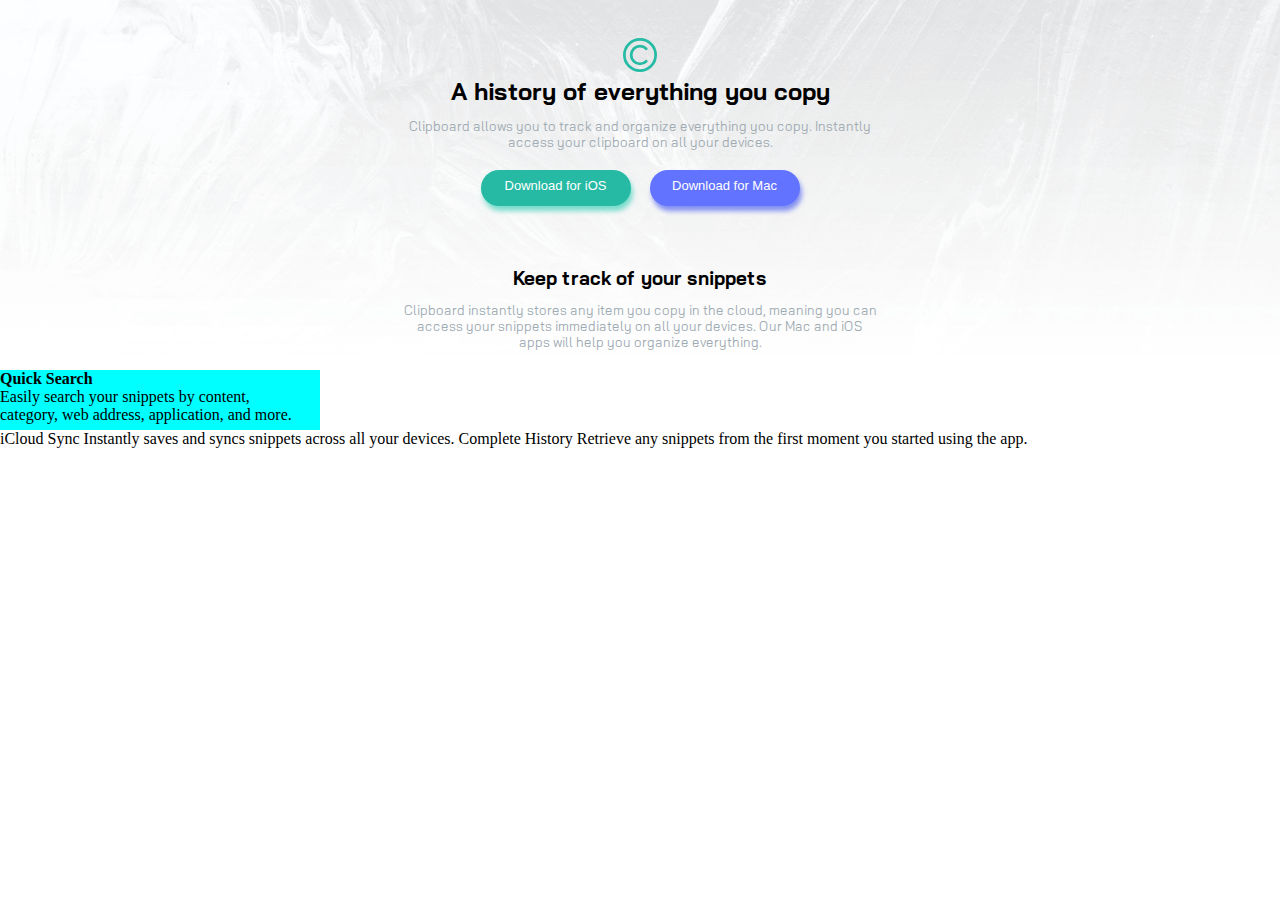
==== index1.html @ 888c381e "project in progress" ====
<!DOCTYPE html>
<html lang="en">
<head>
    <meta charset="UTF-8">
    <meta http-equiv="X-UA-Compatible" content="IE=edge">
    <meta name="viewport" content="width=device-width, initial-scale=1.0">
    <title>Clipboard landing page</title>
    <link rel="stylesheet" href="style.css">
</head>
<body>
    <main>
        <div class="heading_box">

            <div class="in_heading_box">
                <div>
                    <img src="./images/logo.svg" alt="logo" class="logo"/>
                </div>
                <h2>A history of everything you copy</h2>
    
                <p class="p_clipboard">Clipboard allows you to track and organize everything you 
                copy. Instantly access your clipboard on all your devices.</p>

                <button>Download for iOS</button>
                <button class=" button button2">Download for Mac</button>
              <div class="section_keep_track">
                <h3>Keep track of your snippets</h3>

                <p class="p_clipboard">Clipboard instantly stores any item you copy in the cloud, 
                meaning you can access your snippets immediately on all your 
                devices. Our Mac and iOS apps will help you organize everything.</p>
              </div>
                
            </div>
        </div>

        <div>
            <div class="quicksearch_box">
                <h4>Quick Search</h4>
                Easily search your snippets by content,<br/>category, web address, application, and more.
            </div>
            iCloud Sync
          
            Instantly saves and syncs snippets across all your devices.
          
            Complete History
          
            Retrieve any snippets from the first moment you started using the app.
        </div>
      

 


    </main>
</body>
</html>
---- style.css ----
@import url('https://fonts.googleapis.com/css2?family=Bai+Jamjuree&display=swap');
*{
    padding: 0;
    box-sizing: 0;
    margin: 0;
}

html {
    scroll-behavior: smooth;
  }

body{
    background-image: url(./images/bg-header-desktop.png);
    background-repeat: no-repeat;
}

.heading_box{
    width: 37%;
    min-height: 150px;
    /* background-color: aqua; */
    margin: auto;
    margin-top: 3%;
}
.logo{
    width: 7%;
}

.p_clipboard{
    color: hsl(201, 11%, 66%);
    font-size: small;
   padding-bottom: 20px;
   padding-top: 12px;
}

button{
    background-color: hsl(171, 66%, 44%);
    border: none;
    width:150px;
    height: 36px;
    color: white;
    padding-bottom: 4px;
    text-align: center;
    text-decoration: none;
    display: inline-block;
    font-size: 13px;
    border-radius: 20px;
    cursor: pointer;
    box-shadow: 2px 5px 5px hsl(171, 58%, 67%);
}

.button2 {background-color: hsl(233, 100%, 69%);
         box-shadow: 2px 5px 5px hsl(233, 80%, 73%);
         margin-left: 15px;
         
}


.in_heading_box{
  text-align: center;
  font-family:'Bai Jamjuree', sans-serif;
}

.section_keep_track{
    padding-top: 60px;
}

.quicksearch_box{
    width: 25%;
    min-height: 60px;
    background-color: aqua;
}
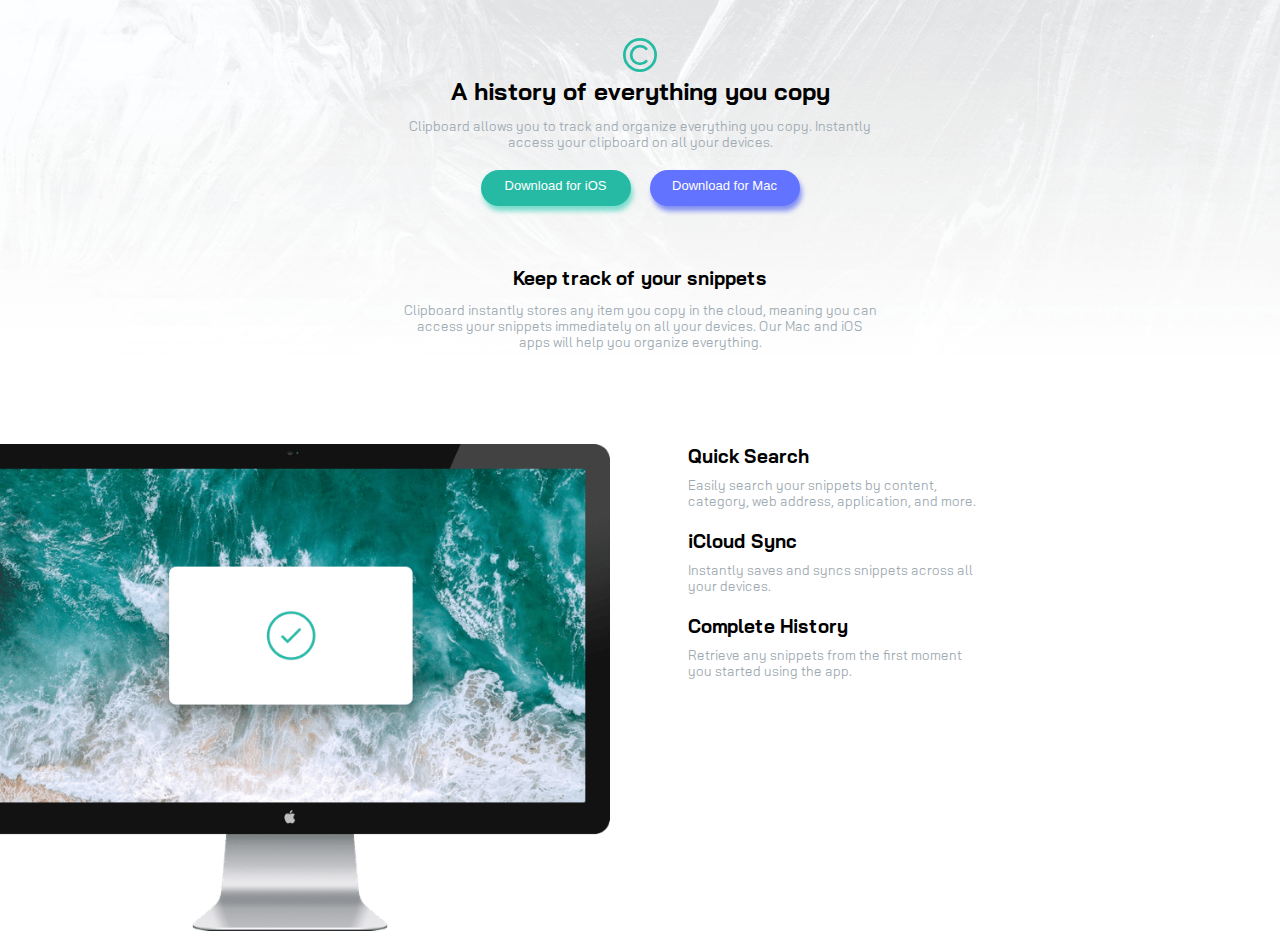
==== commit e96a3d34: "Updated project css" ====
--- a/index1.html
+++ b/index1.html
@@ -25,7 +25,7 @@
               <div class="section_keep_track">
                 <h3>Keep track of your snippets</h3>
 
-                <p class="p_clipboard">Clipboard instantly stores any item you copy in the cloud, 
+                <p class="p_clipboard p_clipboard_bottom">Clipboard instantly stores any item you copy in the cloud, 
                 meaning you can access your snippets immediately on all your 
                 devices. Our Mac and iOS apps will help you organize everything.</p>
               </div>
@@ -33,18 +33,25 @@
             </div>
         </div>
 
-        <div>
-            <div class="quicksearch_box">
-                <h4>Quick Search</h4>
-                Easily search your snippets by content,<br/>category, web address, application, and more.
+        <div class="computer_row">
+            <img src="./images/image-computer.png" class="img_computer"/>
+            <div class="text_column_display">
+                <div class="text_box  p_text_box2">
+                    <h3>Quick Search</h3>
+                    <p class="p_text_box">Easily search your snippets by content,<br/>category, web address, application, and more.</p>
+                </div>
+                <div class="text_box p_text_box2">
+                    <h3>iCloud Sync</h3>
+                    <p class="p_text_box">Instantly saves and syncs snippets across all<br/> your devices.</p>
+                </div>
+                <div class="text_box">
+                    <h3>Complete History</h3>
+                    <p class="p_text_box">Retrieve any snippets from the first moment<br/>you started using the app.</p>
+               </div>
             </div>
-            iCloud Sync
-          
-            Instantly saves and syncs snippets across all your devices.
-          
-            Complete History
-          
-            Retrieve any snippets from the first moment you started using the app.
+                
+            
+            
         </div>
       
 
--- a/style.css
+++ b/style.css
@@ -30,6 +30,11 @@
     font-size: small;
    padding-bottom: 20px;
    padding-top: 12px;
+
+}
+
+.p_clipboard_bottom{
+     padding-bottom: 20%;
 }
 
 button{
@@ -64,8 +69,40 @@
     padding-top: 60px;
 }
 
-.quicksearch_box{
-    width: 25%;
-    min-height: 60px;
-    background-color: aqua;
+.text_box{
+    width: 100%;
+    height: 70px;
+    /* background-color: aqua; */
+    font-family: 'Bai Jamjuree', sans-serif;
+}
+
+.p_text_box{
+    color: hsl(201, 11%, 66%);
+    font-size: small;
+    padding-top: 9px;
+    padding-bottom: 25px;
+    
+}
+
+.p_text_box2{
+    margin-bottom: 15px;
+}
+
+.img_computer{
+    width: 50%;
+    height: 30%;
+    position: relative;
+    right: 30px;
+}
+
+.text_column_display{
+    display: flex;
+    flex-direction: column;
+
+}
+
+.computer_row{
+    display: flex;
+    gap: 3rem;;
+    
 }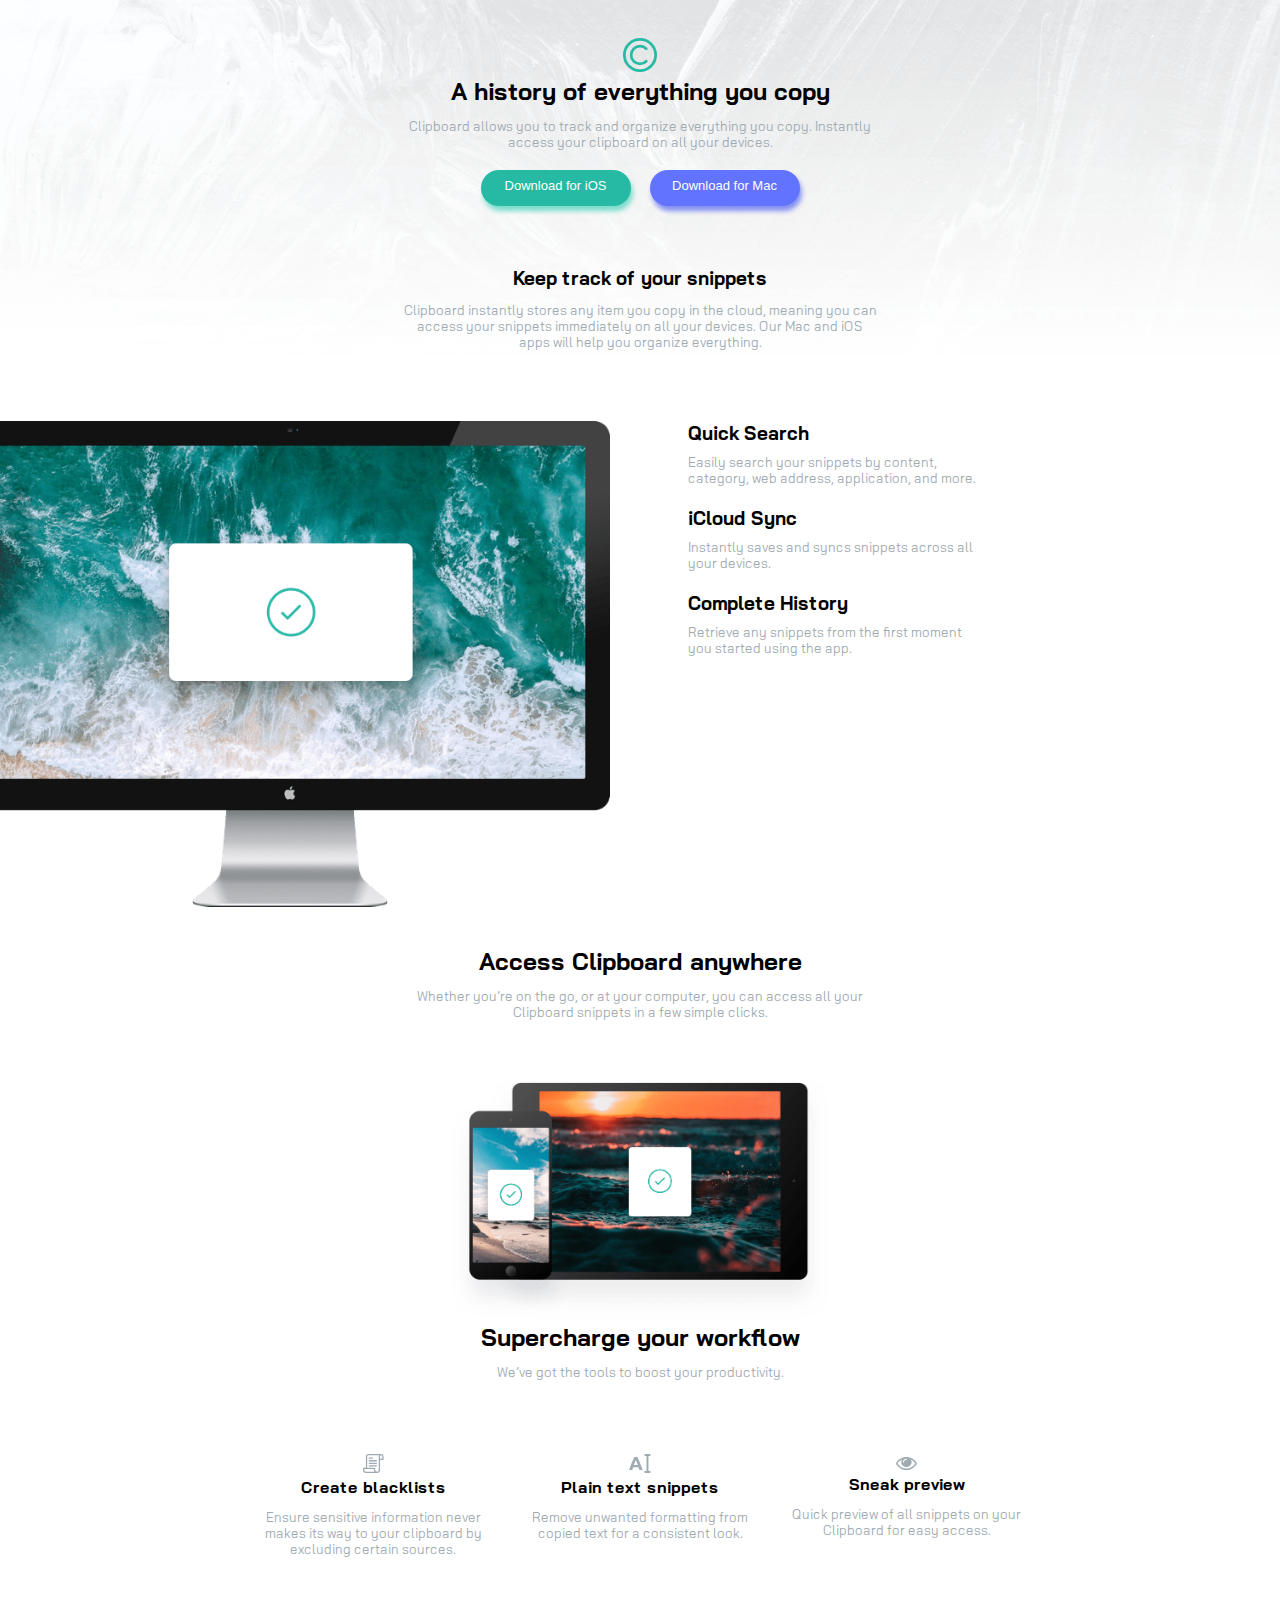
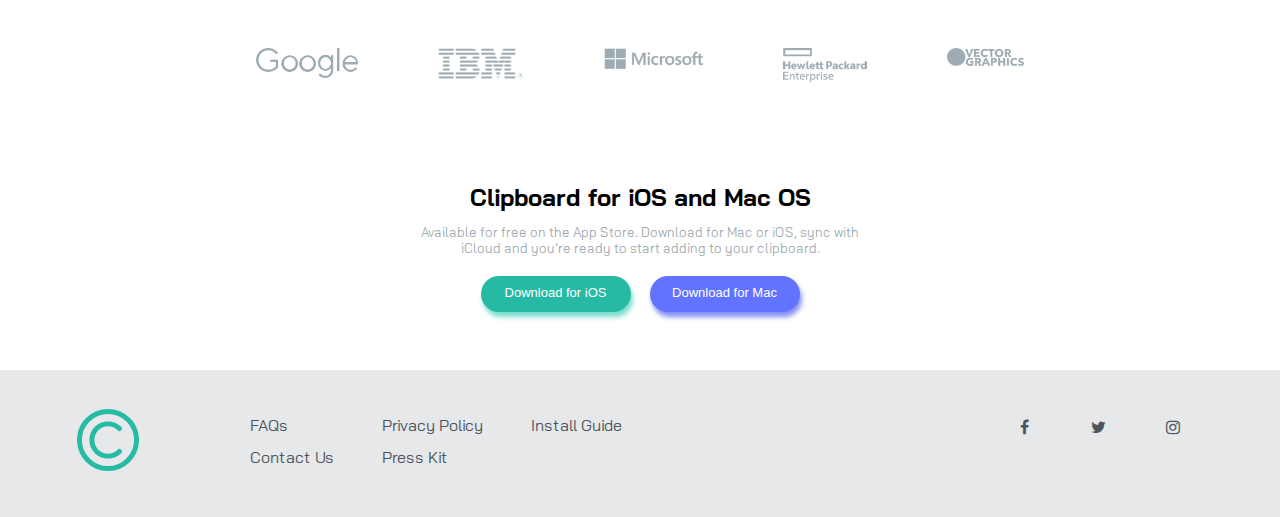
==== commit 3faaa2b9: "completed task" ====
--- a/index1.html
+++ b/index1.html
@@ -6,6 +6,7 @@
     <meta name="viewport" content="width=device-width, initial-scale=1.0">
     <title>Clipboard landing page</title>
     <link rel="stylesheet" href="style.css">
+    <link rel="stylesheet" href="https://cdnjs.cloudflare.com/ajax/libs/font-awesome/4.7.0/css/font-awesome.min.css">
 </head>
 <body>
     <main>
@@ -20,7 +21,7 @@
                 <p class="p_clipboard">Clipboard allows you to track and organize everything you 
                 copy. Instantly access your clipboard on all your devices.</p>
 
-                <button>Download for iOS</button>
+                <button class="button">Download for iOS</button>
                 <button class=" button button2">Download for Mac</button>
               <div class="section_keep_track">
                 <h3>Keep track of your snippets</h3>
@@ -34,7 +35,7 @@
         </div>
 
         <div class="computer_row">
-            <img src="./images/image-computer.png" class="img_computer"/>
+            <img src="./images/image-computer.png" alt="icon" class="img_computer"/>
             <div class="text_column_display">
                 <div class="text_box  p_text_box2">
                     <h3>Quick Search</h3>
@@ -49,12 +50,119 @@
                     <p class="p_text_box">Retrieve any snippets from the first moment<br/>you started using the app.</p>
                </div>
             </div>
-                
+        </div>
+        
+        <div class="Access_clipboard_box">
+
+            <div class="in_heading_box">
+                <h2>Access Clipboard anywhere</h2>
+                <p class="p_clipboard">Whether you’re on the go, or at your computer, you can access all your Clipboard 
+                snippets in a few simple clicks.</p>
+                <img src="./images/image-devices.png"alt="icon" class="img_devices"/>
+                <h2>Supercharge your workflow</h2>
+               <p class="p_clipboard">We’ve got the tools to boost your productivity.</p>
+            </div>  
+        </div>
+        
+        <div class="general_tool_box_container">
+            <div class="tool_box_row_display">
+                <div class="tools_productivity_box">
+                    <div class="in_heading_box">
+                        <img src="./images/icon-blacklist.svg" alt="icon" class="tools_icons"/>
+                        <h4>Create blacklists</h4>
+                        <p class="p_clipboard">Ensure sensitive information never makes its way to your clipboard by excluding certain sources.</p>
+                   </div>
+                </div>
+    
+                <div class="tools_productivity_box">
+                    <div class="in_heading_box">
+                        <img src="./images/icon-text.svg" alt="icon" class="tools_icons"/>
+                        <h4> Plain text snippets</h4>
+                        <p class="p_clipboard">Remove unwanted formatting from copied text for a consistent look.</p>
+                   </div>
+                </div>
+    
+                <div class="tools_productivity_box">
+                    <div class="in_heading_box">
+                        <img src="./images/icon-preview.svg" alt="icon" class="tools_icons"/>
+                        <h4> Sneak preview</h4>
+                        <p class="p_clipboard"> Quick preview of all snippets on your Clipboard for easy access.</p>
+                   </div>
+                </div>
+            </div>
+        </div>
+
+        <div class="company_trademark">
+            <div class="company_trademark_icon_row_display">
+                <div>
+                    <img src="./images/logo-google.png" alt="logo" class="company_trademark_icon"/>
+                </div>
+    
+                <div >
+                    <img src="./images/logo-ibm.png" alt="logo" class="company_trademark_icon"/>
+                </div>
+    
+                <div >
+                    <img src="./images/logo-microsoft.png" alt="logo" class="company_trademark_icon"/>
+                </div>
+    
+                <div >
+                    <img src="./images/logo-hp.png" alt="logo" class="company_trademark_icon"/>
+                </div>
+    
+                <div >
+                    <img src="./images/logo-vector-graphics.png" alt="logo" class="company_trademark_icon"/>
+                </div>
+            </div>
+        </div>
+
+        <div class="heading_box">
+
+            <div class="in_heading_box">
+                <h2>Clipboard for iOS and Mac OS</h2>
+    
+                <p class="p_clipboard">Available for free on the App Store. Download for Mac or iOS, sync with iCloud 
+                    and you’re ready to start adding to your clipboard.</p>
+
+                <button class="button">Download for iOS</button>
+                <button class=" button button2">Download for Mac</button>
+            </div>
+        </div>
+       
+        <footer>
+
+            <div class="footer_div">
+                <div class="icon_info_display">
+                    <div class="footer_row_display">
+                        <div>
+                            <img src="./images/logo.svg" alt="logo" class="logo_footer"/>
+                        </div>
+        
+                        <div class="p_footer">
+                            <p><a href="#" class="a_info">FAQs</a></p>
+                            <p><a href="#" class="a_info">Contact Us</a></p>
+                        </div>
+        
+                        <div class="p_footer">
+                            <p><a href="#" class="a_info">Privacy Policy</a></p>
+                            <p><a href="#" class="a_info">Press Kit</a></p>
+                        </div>
+        
+                        <div class="p_footer">
+                            <p><a href="#" class="a_info">Install Guide</a></p>
+                        </div>
+                    </div>
+                    
+                    <div>
+                        <a href="#" class="fa fa-facebook"></a>
+                        <a href="#" class="fa fa-twitter"></a> 
+                        <a href="#" class="fa fa-instagram"></a>
+                    </div>
+                </div>
+            </div>
             
             
-        </div>
-      
-
+        </footer>
  
 
 
--- a/style.css
+++ b/style.css
@@ -34,8 +34,13 @@
 }
 
 .p_clipboard_bottom{
-     padding-bottom: 20%;
-}
+     padding-bottom: 15%;
+}
+
+.in_heading_box{
+    text-align: center;
+    font-family:'Bai Jamjuree', sans-serif;
+  }
 
 button{
     background-color: hsl(171, 66%, 44%);
@@ -59,11 +64,19 @@
          
 }
 
-
-.in_heading_box{
-  text-align: center;
-  font-family:'Bai Jamjuree', sans-serif;
-}
+button:hover{
+    background-color: hsl(171, 58%, 67%);
+    opacity: 0.8;
+    color: white;
+}
+
+.button2:hover{
+    background-color: hsl(233, 100%, 69%);
+    opacity: 0.8;
+    color: white;
+}
+
+
 
 .section_keep_track{
     padding-top: 60px;
@@ -105,4 +118,120 @@
     display: flex;
     gap: 3rem;;
     
+}
+
+.Access_clipboard_box{
+    width: 37%;
+    min-height: 150px;
+    /* background-color: aqua; */
+    margin: auto;
+    margin-top: 3%;
+}
+
+.img_devices{
+    width: 80%;
+    padding-top: 8%;
+}
+
+.tools_productivity_box{
+    width: 100%;
+    min-height: 70px;
+    /* background-color: aqua; */
+    font-family: 'Bai Jamjuree', sans-serif;
+    margin-top: 2%;
+}
+
+.tools_icons{
+    width: 9%;
+}
+
+.tool_box_row_display{
+    display: flex;
+    gap: 2rem;
+    align-content: center;
+}
+
+.general_tool_box_container{
+    width: 60%;
+    margin: auto;
+    margin-top: 3%;
+   
+}
+
+.company_trademark{
+    width: 60%;
+    min-height: 5rem;
+    margin: auto;
+    margin-top: 3%;
+    /* background-color: red; */
+    padding-bottom: 3rem;
+}
+
+.company_trademark_icon{
+    width: 100%;
+    margin-top: 2rem;
+}
+
+.company_trademark_icon_row_display{
+    display: flex;
+    gap: 5rem;
+}
+
+
+footer{
+    width: 100%;
+    min-height: 5rem;
+    margin: auto;
+    margin-top: 3%;
+    background-color: hsl(210, 9%, 91%);
+}
+
+.footer_div{
+  padding: 3%;
+  padding-left: 6%;
+}
+
+.p_footer{
+    font-family: 'Bai Jamjuree', sans-serif;
+    line-height: 2;
+    color: hsl(210, 10%, 33%);
+    margin-bottom: 1%;
+
+}
+
+.a_info{
+    text-decoration: none;
+    color: hsl(210, 10%, 33%);
+}
+
+.a_info:hover{
+    color: hsl(171, 58%, 67%);
+}
+.footer_row_display{
+    display: flex;
+    gap: 3rem;
+}
+
+.fa {
+    padding: 10px;
+    font-size: 50px;
+    width: 50px;
+    text-align: center;
+    text-decoration: none;
+    /* margin: 5px 2px; */
+    color: hsl(210, 10%, 33%);
+  }
+
+  .fa:hover {
+    color:hsl(171, 58%, 67%)
+}
+
+.icon_info_display{
+    display:flex;
+    gap: 23rem;
+    /* padding-top: 3%; */
+}
+
+.logo_footer{
+    width: 50%;
 }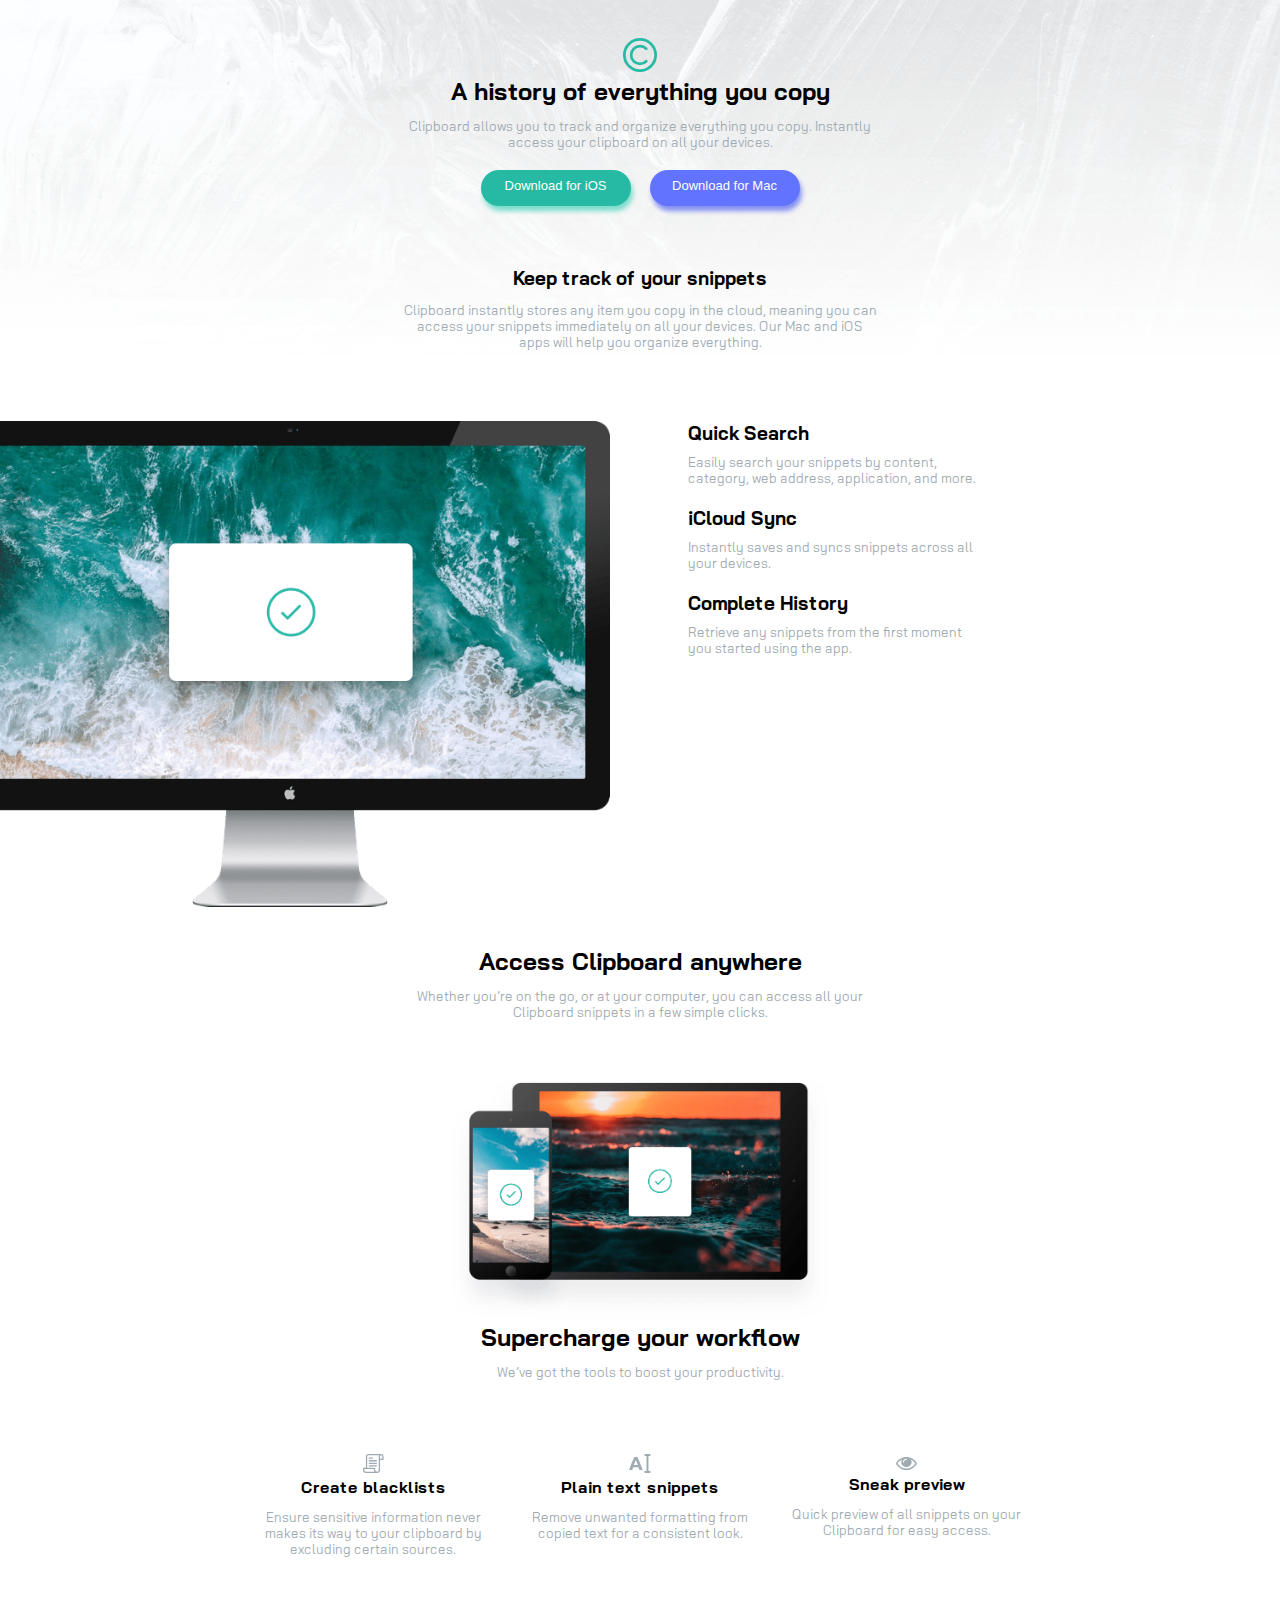
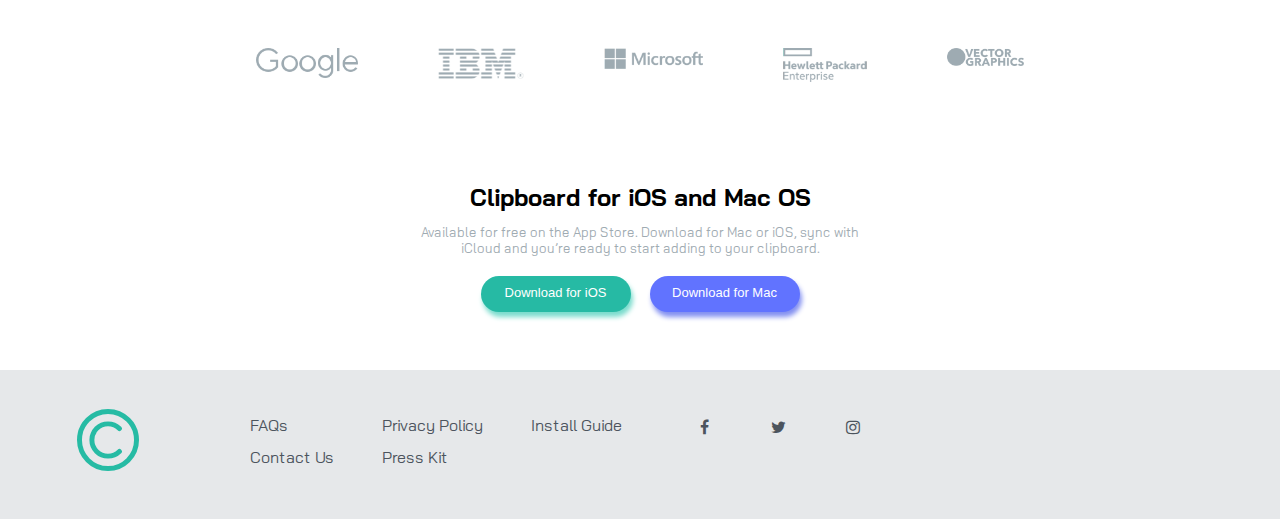
==== commit 69ed48f6: "updated media query" ====
--- a/index1.html
+++ b/index1.html
@@ -128,31 +128,30 @@
                 <button class=" button button2">Download for Mac</button>
             </div>
         </div>
-       
-        <footer>
+    </main>
+    <footer>
 
-            <div class="footer_div">
-                <div class="icon_info_display">
-                    <div class="footer_row_display">
-                        <div>
-                            <img src="./images/logo.svg" alt="logo" class="logo_footer"/>
-                        </div>
-        
-                        <div class="p_footer">
-                            <p><a href="#" class="a_info">FAQs</a></p>
-                            <p><a href="#" class="a_info">Contact Us</a></p>
-                        </div>
-        
-                        <div class="p_footer">
-                            <p><a href="#" class="a_info">Privacy Policy</a></p>
-                            <p><a href="#" class="a_info">Press Kit</a></p>
-                        </div>
-        
-                        <div class="p_footer">
-                            <p><a href="#" class="a_info">Install Guide</a></p>
-                        </div>
+        <div class="footer_div">
+            <div class="icon_info_display">
+                <div class="footer_row_display">
+                    <div>
+                        <img src="./images/logo.svg" alt="logo" class="logo_footer"/>
                     </div>
-                    
+    
+                    <div class="p_footer">
+                        <p><a href="#" class="a_info">FAQs</a></p>
+                        <p><a href="#" class="a_info">Contact Us</a></p>
+                    </div>
+    
+                    <div class="p_footer">
+                        <p><a href="#" class="a_info">Privacy Policy</a></p>
+                        <p><a href="#" class="a_info">Press Kit</a></p>
+                    </div>
+    
+                    <div class="p_footer">
+                        <p><a href="#" class="a_info">Install Guide</a></p>
+                    </div>
+
                     <div>
                         <a href="#" class="fa fa-facebook"></a>
                         <a href="#" class="fa fa-twitter"></a> 
@@ -160,12 +159,9 @@
                     </div>
                 </div>
             </div>
-            
-            
-        </footer>
- 
-
-
-    </main>
+        </div>
+        
+        
+    </footer>
 </body>
 </html>--- a/style.css
+++ b/style.css
@@ -234,4 +234,102 @@
 
 .logo_footer{
     width: 50%;
-}+}
+
+
+@media screen  and (max-width:500px){
+    html {
+        scroll-behavior: smooth;
+      }
+    
+      body{
+        background-image: url(./images/bg-header-mobile.png);
+        background-repeat: no-repeat;
+    }
+
+    .heading_box{
+        width: 100%;
+        min-height: 150px;
+        /* background-color: aqua;
+        margin: auto; */
+        margin-top: 3%;
+    }
+
+    .button2 {background-color: hsl(233, 100%, 69%);
+        box-shadow: 2px 5px 5px hsl(233, 80%, 73%);
+        margin-top: 15px;
+}
+
+.Access_clipboard_box{
+    width: 100%;
+    min-height: 150px;
+    /* background-color: aqua; */
+    margin: auto;
+    margin-top: 3%;
+}
+
+
+.computer_row{
+    display: flex;
+    flex-direction: column;
+    gap: 3rem;
+    text-align: center;
+    font-family:'Bai Jamjuree', sans-serif;
+}
+.img_computer{
+    display: block;
+    margin-left: auto;
+    margin-right: auto;
+    padding-left: 30px;
+}
+
+.tool_box_row_display{
+    display: flex;
+    flex-direction: column;
+    gap: 2rem;
+    align-content: center;
+}
+
+.footer_row_display{
+    display: flex;
+    flex-direction: column;
+    gap: 2rem;
+}
+
+.icon_info_display{
+    display:flex;
+    flex-direction: column;
+    gap: 23rem;
+    /* padding-top: 3%; */
+}
+
+.icon_info_display{
+    display:flex;
+    gap: rem;
+}
+
+.logo_footer{
+    width: 20%;
+}
+
+footer{
+    width: 100%;
+    /* min-height: 5rem; */
+    margin: auto;
+    margin-top: 5%;
+    background-color: hsl(210, 9%, 91%);
+}
+
+.footer_row_display{
+    display: flex;
+    gap: 1rem;
+    text-align: center;
+    margin-top: 5%;
+}
+
+main{
+    padding: 7%;
+}
+
+}
+
